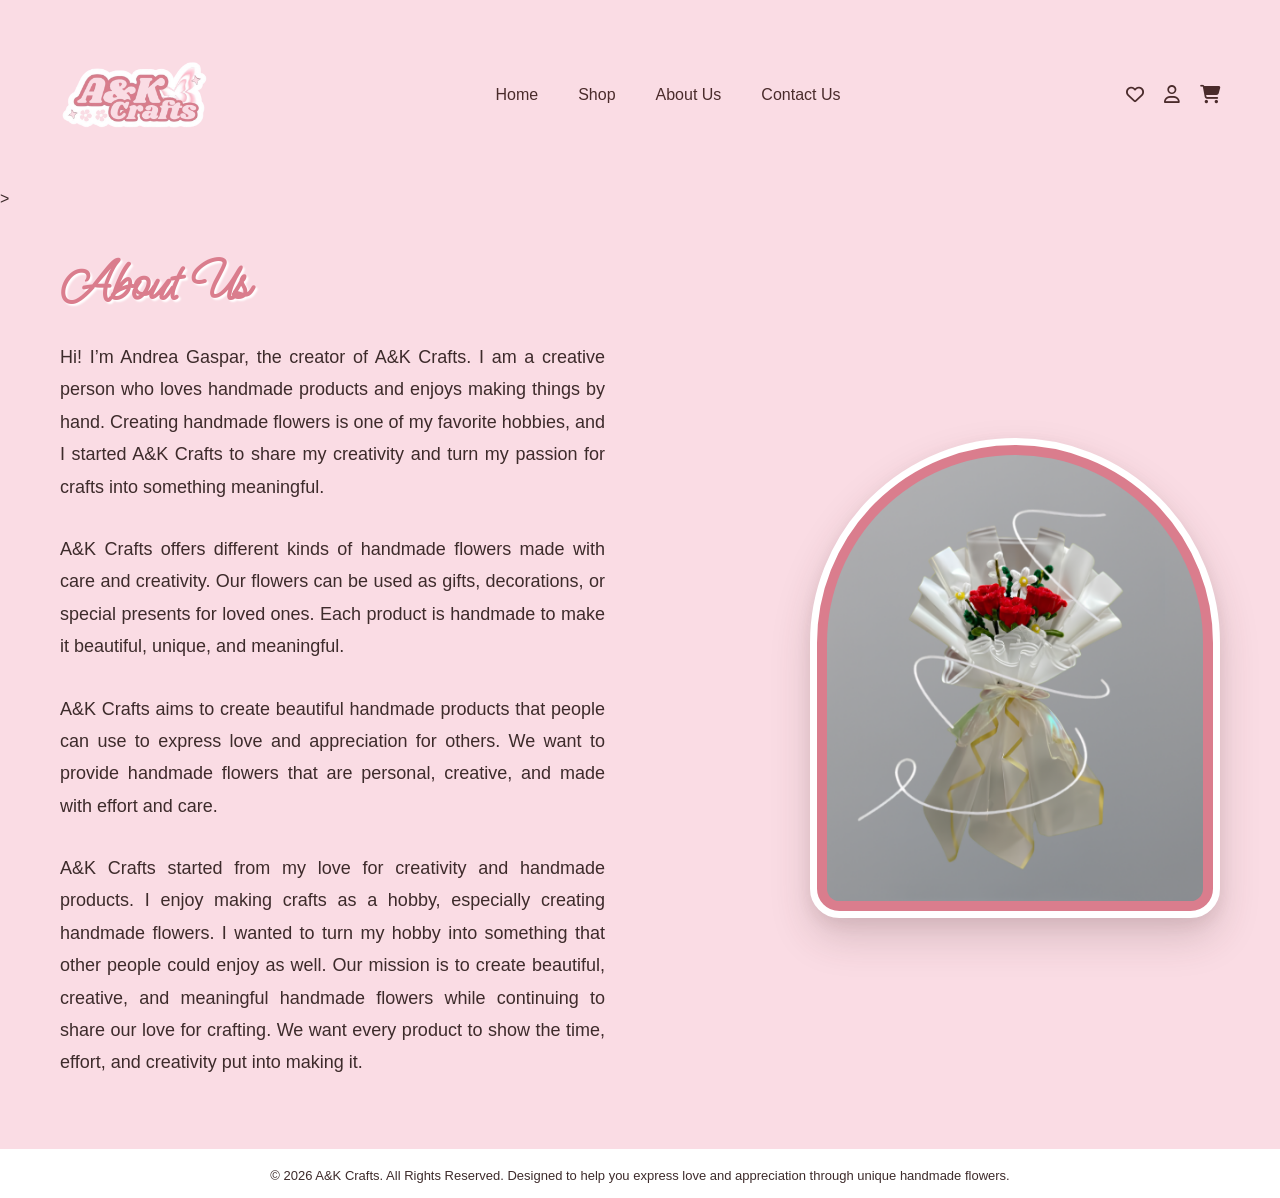
==== about.html @ dc4632bd "first commit" ====
<!DOCTYPE html>
<html lang="en">
<head>
    <meta charset="UTF-8">
    <meta name="viewport" content="width=device-width, initial-scale=1.0">
    <title> A&K Crafts | Flower Shop</title>
    <link href="https://fonts.googleapis.com/css2?family=Ms+Madi&display=swap" rel="stylesheet">
    <link rel="stylesheet" href="https://cdnjs.cloudflare.com/ajax/libs/font-awesome/6.5.0/css/all.min.css">
    <link rel="stylesheet" href="style.css">
</head>
<body>

  <header>
    <div class="about">
      <img src="images/logo (1).png" alt="Amour & Fleur Logo">
    </div>
    <nav>
      <ul>
        <li><a href="index.html">Home</a></li>
        <li><a href="shop.html">Shop</a></li>
        <li><a href="about.html">About Us</a></li>
        <li><a href="contact.html">Contact Us</a></li>
      </ul>
    </nav>
    <div class="iconnns">
            <a href="wishlist.html"><i class="fa-regular fa-heart"></i></a>
            <a href="profile.html"><i class="fa-regular fa-user"></i></a>
            <a href="cart.html"><i class="fa-solid fa-cart-shopping"></i></a>
    </div>
  </header>
>
  <section class="about-section">
    <div class="about-content">
      <div class="about-text">
        <h2>About Us</h2>
        <p>
          Hi! I’m Andrea Gaspar, the creator of A&K Crafts. I am a creative person who loves handmade products and enjoys making things by hand. 
          Creating handmade flowers is one of my favorite hobbies, and I started A&K Crafts to share my creativity and turn my passion for crafts into something meaningful.
        </p>
        <p>
          A&K Crafts offers different kinds of handmade flowers made with care and creativity. 
          Our flowers can be used as gifts, decorations, or special presents for loved ones. Each product is handmade to make it beautiful, unique, and meaningful.
        <p>
          A&K Crafts aims to create beautiful handmade products that people can use to express love and appreciation for others. 
          We want to provide handmade flowers that are personal, creative, and made with effort and care.
        </p>

        <p>
          A&K Crafts started from my love for creativity and handmade products. I enjoy making crafts as a hobby, especially creating handmade flowers. I wanted to turn my hobby into something that other people could enjoy as well.
          Our mission is to create beautiful, creative, and meaningful handmade flowers while continuing to share our love for crafting. We want every product to show the time, effort, and creativity put into making it.
        </p>

      </div>
      <div class="about-image">
        <img src="images/vase.png" alt="Vase with Tulips">
      </div>
    </div>
  </section>

  <footer class="about-footer">
    © 2026 A&K Crafts. All Rights Reserved. Designed to help you express love and appreciation through unique handmade flowers.
  </footer>

</body>
</html>
---- style.css ----
/* =========================================================
   RESET & GLOBAL STYLES
   ========================================================= */

* {
    margin: 0;
    padding: 0;
    box-sizing: border-box;
}

html {
    scroll-behavior: smooth;
    min-height: 100%;
}

body {
    font-family: 'Poppins', sans-serif;
    background: linear-gradient(180deg, #fadce4, #fadce4);
    color: #3d2b2b;
    margin: 0;
    padding: 0;
    overflow-x: hidden;
    min-height: 100vh;
    display: flex;
    flex-direction: column;
}

img {
    max-width: 100%;
    display: block;
}

button,
input,
textarea {
    font: inherit;
}

button,
a,
i {
    -webkit-tap-highlight-color: transparent;
}


/* =========================================================
   HEADER / NAVIGATION
   ========================================================= */

header {
    display: flex;
    justify-content: space-between;
    align-items: center;
    padding: 20px 60px;
    background: transparent;
    margin-bottom: 0;
    width: 100%;
}

header .logo,
header .shop,
header .about,
.contact-logo {
    display: flex;
    align-items: center;
    gap: 10px;
}

header .logo img,
header .shop img,
header .about img,
.contact-logo img {
    height: 150px;
    width: auto;
}

header .logo h1,
header .about h1 {
    font-size: 20px;
    color: #4a2b2b;
}

nav ul {
    list-style: none;
    display: flex;
    align-items: center;
    gap: 40px;
}

nav ul li a {
    text-decoration: none;
    color: #4a2b2b;
    font-weight: 500;
    transition: color 0.3s ease;
}

nav ul li a:hover {
    color: #fff;
}

.icons,
.iconn,
.iconnns,
.contact-icons {
    display: flex;
    align-items: center;
    gap: 20px;
    font-size: 18px;
}

.icons i,
.iconn i,
.iconnns i,
.contact-icons i {
    color: #4a2b2b;
    cursor: pointer;
    transition: color 0.3s ease;
}

.icons i:hover,
.iconn i:hover,
.iconnns i:hover,
.contact-icons i:hover {
    color: #fff;
}


/* =========================================================
   HOME / HERO
   ========================================================= */

.hero {
    display: flex;
    align-items: center;
    justify-content: space-between;
    flex-wrap: wrap;
    padding: 40px 60px;
    margin-top: 0;
}

.hero-text {
    flex: 1 1 45%;
}

.hero-text h2 {
    font-family: 'Ms Madi', cursive;
    font-size: 50px;
    color: #da7d8d;
    text-shadow: 2px 2px 2px #ffffff;
    text-align: center;
    width: 100%;
    margin: 0 50% 18%;
}

.hero-text p {
    font-size: 20px;
    color: #3d2b2b;
    line-height: 1.8;
    margin: 0 0 50px 50px;
    text-align: justify;
}

.hero-images {
    margin-top: 100px;
    flex: 1 1 45%;
    display: flex;
    justify-content: center;
    align-items: center;
    position: relative;
}

.hero-images img:first-child {
    width: 430px;
    border: 5px solid #fff;
}

.hero-images img:last-child {
    width: 280px;
    border: 5px solid #fff;
    position: absolute;
    bottom: -30px;
    left: 100px;
    box-shadow: 0 4px 8px rgba(0, 0, 0, 0.2);
}

.learn-more {
    display: inline-block;
    background: #6a4b4b;
    color: #fff;
    padding: 10px 20px;
    border-radius: 4px;
    text-decoration: none;
    font-weight: 500;
    transition: background 0.3s ease;
    margin-left: 50px;
}

.learn-more:hover {
    background: #4a2b2b;
}


/* =========================================================
   SHOP
   ========================================================= */

.shop-page {
    flex: 1 0 auto;
    width: 100%;
    display: flex;
    flex-direction: column;
}

.shop-header {
    display: flex;
    align-items: center;
    justify-content: center;
    gap: 20px;
    margin-bottom: 30px;
}

.shop-header .filtering,
.shop-header .sort-option {
    color: #000;
    font-size: 15px;
    font-weight: 500;
    cursor: pointer;
}

.shop-header .filtering i,
.shop-header .sort-option i {
    margin-right: 6px;
}

.shop-header .search-bar {
    display: flex;
    align-items: center;
    background: #fff;
    border-radius: 6px;
    padding: 5px 12px;
    width: 500px;
    height: 40px;
}

.shop-header .search-bar input {
    border: none;
    outline: none;
    width: 100%;
    font-size: 14px;
    color: #3d2b2b;
    background: transparent;
}

.shop-header .search-bar i {
    color: #4a2b2b;
    font-size: 16px;
}

.filter-menu {
    display: none;
    align-items: center;
    justify-content: center;
    gap: 10px;
    margin-top: -15px;
    margin-bottom: 10px;
    flex-wrap: wrap;
}

.filter-menu button {
    background: #fff;
    color: #4a2b2b;
    border: 1px solid #e2b1b8;
    border-radius: 6px;
    padding: 8px 16px;
    font-size: 15px;
    font-weight: 500;
    cursor: pointer;
    transition:
        background 0.3s ease,
        color 0.3s ease,
        transform 0.3s ease,
        box-shadow 0.3s ease;
}

.filter-menu button:hover {
    background: #67307c;
    color: #fff;
    transform: translateY(-2px);
    box-shadow: 0 3px 8px rgba(0, 0, 0, 0.12);
}

.filter-menu button:active {
    transform: scale(0.97);
}

.shop-header .filtering,
.shop-header .sort-option {
    transition: 0.3s ease;
}

.shop-header .filtering:hover,
.shop-header .sort-option:hover {
    color: #67307c;
}

.product-grid {
    display: grid;
    grid-template-columns: repeat(4, minmax(0, 1fr));
    gap: 25px;
    justify-content: center;
    margin: 20px 200px 0;
    flex: 0 0 auto;
}

.product-card {
    background: #fff;
    border-radius: 10px;
    box-shadow: 0 2px 6px rgba(0, 0, 0, 0.1);
    text-align: center;
    padding: 15px;
    transition: transform 0.3s ease, box-shadow 0.3s ease;
    margin-bottom: 5%;
}

.product-card:hover {
    transform: translateY(-3px);
    box-shadow: 0 5px 14px rgba(0, 0, 0, 0.12);
}

.product-card.highlight {
    border: 2px solid #4a9fff;
    box-shadow: 0 0 8px rgba(74, 159, 255, 0.5);
}

.product-card img {
    width: 100%;
    height: 180px;
    object-fit: cover;
    border-radius: 8px;
    margin-bottom: 10px;
}

.product-card h3 {
    font-size: 16px;
    color: #4a2b2b;
    margin-bottom: 5px;
}

.product-card p {
    color: #4a2b2b;
    font-size: 14px;
    margin-bottom: 8px;
}

.product-card button {
    background: #67307c;
    color: #fff;
    border: none;
    padding: 8px 15px;
    border-radius: 6px;
    font-size: 13px;
    font-weight: 500;
    cursor: pointer;
    transition: background 0.3s ease;
}

.product-card button:hover {
    background: #9555a1;
}


/* =========================================================
   ABOUT
   ========================================================= */

.about-section {
    display: flex;
    align-items: center;
    justify-content: space-between;
    padding: 40px 60px;
    margin-top: 0;
    min-height: 65vh;
}

.about-content {
    display: flex;
    align-items: center;
    justify-content: space-between;
    width: 100%;
    max-width: 1200px;
    margin: 0 auto;
    gap: 70px;
}

.about-text {
    flex: 1 1 50%;
    text-align: left;
    color: #3d2b2b;
}

.about-text h2 {
    font-family: 'Ms Madi', cursive;
    font-size: 55px;
    font-weight: 600;
    color: #da7d8d;
    text-shadow: 2px 2px 2px #ffffff;
    text-align: left;
    margin: 0 0 20px;
}

.about-text p {
    max-width: 560px;
    font-size: 18px;
    color: #3d2b2b;
    line-height: 1.8;
    margin: 0 0 30px;
    text-align: justify;
}

.about-image {
    flex: 1 1 50%;
    display: flex;
    justify-content: flex-end;
    align-items: center;
    position: relative;
}

.about-image::before {
    content: "";
    position: absolute;
    width: 350px;
    height: 350px;
    border-radius: 50%;
    background: linear-gradient(
        145deg,
        rgba(218, 125, 141, 0.35),
        rgba(246, 209, 213, 0.25)
    );
    z-index: -1;
}

.about-image img {
    width: 410px;
    height: 480px;
    max-width: 100%;
    padding: 10px;
    object-fit: cover;
    border: 7px solid #ffffff;
    border-radius: 210px 210px 30px 30px;
    background: #da7d8d;
    box-shadow:
        0 20px 40px rgba(74, 43, 43, 0.18),
        0 6px 15px rgba(74, 43, 43, 0.08);
    transition:
        transform 0.5s ease,
        box-shadow 0.5s ease;
}

.about-image img:hover {
    transform: translateY(-8px);
    box-shadow:
        0 28px 50px rgba(74, 43, 43, 0.22),
        0 8px 18px rgba(74, 43, 43, 0.1);
}


/* =========================================================
   CONTACT
   ========================================================= */

.contact-section {
    position: relative;
    display: flex;
    justify-content: center;
    align-items: center;
    padding: 80px 60px;
    flex: 1 0 auto;
    min-height: 65vh;
}

.contact-container {
    position: relative;
    display: grid;
    grid-template-columns: 0.95fr 1.05fr;
    align-items: center;
    width: 100%;
    max-width: 1150px;
    min-height: 550px;
    background: rgba(255, 255, 255, 0.55);
    border: 1px solid rgba(255, 255, 255, 0.8);
    border-radius: 30px;
    overflow: hidden;
    box-shadow:
        0 20px 50px rgba(74, 43, 43, 0.12),
        0 5px 15px rgba(74, 43, 43, 0.05);
}

.contact-image {
    position: relative;
    height: 100%;
    min-height: 550px;
    display: flex;
    justify-content: center;
    align-items: center;
    padding: 40px;
    background: linear-gradient(
        145deg,
        rgba(218, 125, 141, 0.85),
        rgba(246, 209, 213, 0.75)
    );
    overflow: hidden;
}

.contact-image::before {
    content: "";
    position: absolute;
    width: 280px;
    height: 280px;
    border-radius: 50%;
    background: rgba(255, 255, 255, 0.18);
    top: -100px;
    left: -100px;
}

.contact-image::after {
    content: "";
    position: absolute;
    width: 220px;
    height: 220px;
    border-radius: 50%;
    background: rgba(255, 255, 255, 0.15);
    bottom: -90px;
    right: -70px;
}

.contact-image img {
    position: relative;
    z-index: 2;
    width: 390px;
    height: 390px;
    max-width: 100%;
    object-fit: cover;
    border: 8px solid rgba(255, 255, 255, 0.85);
    margin: 0;
    box-shadow:
        0 20px 35px rgba(74, 43, 43, 0.18),
        0 5px 10px rgba(74, 43, 43, 0.08);
    transition:
        transform 0.5s ease,
        box-shadow 0.5s ease;
}

.contact-image img:hover {
    transform: translateY(-8px);
    box-shadow:
        0 28px 45px rgba(74, 43, 43, 0.22),
        0 8px 15px rgba(74, 43, 43, 0.10);
}

.contact-info {
    position: relative;
    width: 100%;
    max-width: 520px;
    padding: 55px 60px;
}

.contact-info::before {
    content: "";
    display: block;
    width: 100px;
    height: 3px;
    background: #67307c;
    border-radius: 10px;
    margin-bottom: 20px;
}

.contact-info h2 {
    font-family: 'Ms Madi', cursive;
    font-size: 55px;
    font-weight: 600;
    color: #da7d8d;
    text-shadow: 2px 2px 0 #ffffff;
    margin: 0 0 15px;
    line-height: 1;
}

.contact-info p {
    color: #5b4444;
    margin: 0 0 25px;
    font-size: 17px;
    line-height: 1.8;
}

.contact-info form {
    display: flex;
    flex-direction: column;
    margin-top: 25px;
}

.contact-info input,
.contact-info textarea {
    width: 100%;
    background: #fff;
    color: #3d2b2b;
    border: 1px solid #ead0d4;
    border-radius: 12px;
    padding: 14px 16px;
    margin-bottom: 16px;
    font-family: 'Poppins', sans-serif;
    font-size: 14px;
    outline: none;
    box-shadow: 0 3px 10px rgba(74, 43, 43, 0.04);
    transition:
        border-color 0.3s ease,
        box-shadow 0.3s ease,
        transform 0.3s ease;
}

.contact-info input::placeholder,
.contact-info textarea::placeholder {
    color: #a78c8c;
}

.contact-info input:focus,
.contact-info textarea:focus {
    border-color: #da7d8d;
    box-shadow:
        0 0 0 3px rgba(218, 125, 141, 0.12),
        0 5px 15px rgba(74, 43, 43, 0.06);
    transform: translateY(-1px);
}

.contact-info textarea {
    min-height: 130px;
    resize: vertical;
}

.contact-info button {
    position: relative;
    width: 100%;
    background: #67307c;
    color: #fff;
    border: none;
    padding: 14px 20px;
    border-radius: 12px;
    font-family: 'Poppins', sans-serif;
    font-size: 14px;
    font-weight: 600;
    letter-spacing: 0.3px;
    cursor: pointer;
    overflow: hidden;
    transition:
        background 0.3s ease,
        transform 0.3s ease,
        box-shadow 0.3s ease;
}

.contact-info button::before {
    content: "";
    position: absolute;
    top: 0;
    left: -100%;
    width: 70%;
    height: 100%;
    background: rgba(255, 255, 255, 0.15);
    transform: skewX(-25deg);
    transition: left 0.5s ease;
}

.contact-info button:hover {
    background: #9555a1;
    transform: translateY(-3px);
    box-shadow: 0 8px 20px rgba(103, 48, 124, 0.22);
}

.contact-info button:hover::before {
    left: 130%;
}

.contact-info button:active {
    transform: scale(0.98);
}


/* =========================================================
   CART
   ========================================================= */

.cart-container {
    width: 100%;
    max-width: 1000px;
    margin: 20px auto 50px;
    background: #fff;
    padding: 35px;
    border-radius: 15px;
    box-shadow: 0 4px 12px rgba(0, 0, 0, 0.10);
    flex: 1 0 auto;
}

.cart-container h2 {
    font-family: 'Ms Madi', cursive;
    font-size: 55px;
    color: #da7d8d;
    text-shadow: 3px 3px 2px #fadce4;
    text-align: center;
    margin-bottom: 30px;
}

.cart-item {
    display: flex;
    align-items: center;
    justify-content: space-between;
    border-bottom: 1px solid #e2b1b8;
    padding: 20px 0;
    gap: 20px;
    transition: 0.3s ease;
}

.cart-item:hover {
    background: #fff8fa;
}

.cart-item img {
    width: 110px;
    height: 110px;
    border-radius: 10px;
    object-fit: cover;
    flex-shrink: 0;
}

.item-info {
    flex: 1;
    padding-left: 10px;
}

.item-info h3 {
    color: #4a2b2b;
    font-size: 18px;
    margin-bottom: 8px;
}

.item-info p {
    color: #67307c;
    font-size: 16px;
    font-weight: 500;
}

.remove-btn {
    background: transparent;
    border: none;
    color: #b33a3a;
    font-size: 18px;
    cursor: pointer;
    padding: 10px;
    transition: color 0.3s ease, transform 0.3s ease;
}

.remove-btn:hover {
    color: #67307c;
    transform: scale(1.1);
}

.cart-total {
    text-align: right;
    margin-top: 30px;
    color: #4a2b2b;
    font-size: 20px;
}

.cart-total strong {
    color: #4a2b2b;
}

#total {
    color: #67307c;
    font-weight: 600;
}

.checkout-btn {
    display: block;
    width: 100%;
    background: #67307c;
    color: #fff;
    padding: 12px 20px;
    font-size: 15px;
    font-weight: 500;
    border: none;
    border-radius: 6px;
    margin-top: 25px;
    cursor: pointer;
    transition:
        background 0.3s ease,
        transform 0.3s ease,
        box-shadow 0.3s ease;
}

.checkout-btn:hover {
    background: #9555a1;
    transform: translateY(-2px);
    box-shadow: 0 4px 10px rgba(0, 0, 0, 0.12);
}

.checkout-btn:active {
    transform: scale(0.97);
}


/* =========================================================
   CHECKOUT
   ========================================================= */

.checkout-container {
    width: 90%;
    max-width: 1200px;
    margin: 60px auto;
}

.checkout-container > h2 {
    font-family: 'Ms Madi', cursive;
    font-size: 55px;
    color: #da7d8d;
    text-shadow: 3px 3px 2px #ffffff;
    text-align: center;
    margin-bottom: 30px;
}

.checkout-wrapper {
    display: grid;
    grid-template-columns: 1.2fr 0.8fr;
    gap: 40px;
    align-items: start;
}

.customer-details,
.order-summary {
    background: #ffffff;
    padding: 30px;
    border-radius: 18px;
    box-shadow: 0 8px 25px rgba(61, 43, 43, 0.08);
}

.customer-details h3,
.order-summary h3 {
    margin-bottom: 25px;
    color: #3d2b2b;
    font-size: 22px;
}

.form-group {
    margin-bottom: 17px;
}

.form-group label {
    display: block;
    margin-bottom: 7px;
    color: #3d2b2b;
    font-size: 14px;
    font-weight: 600;
}

.form-group input,
.form-group textarea,
.form-group select {
    width: 100%;
    padding: 13px 15px;
    border: 1px solid #d89ca0;
    border-radius: 10px;
    outline: none;
    font-family: inherit;
    font-size: 15px;
    background: #fff;
    box-shadow: 0 0 0 3px rgba(216, 156, 160, 0.15);
    transition: 0.3s ease;
}

.form-group textarea {
    resize: vertical;
}

.place-order-btn {
    width: 100%;
    padding: 15px;
    border: none;
    border-radius: 10px;
    background: #771880;
    color: #fff;
    font-size: 16px;
    font-weight: 600;
    cursor: pointer;
    transition: 0.3s ease;
}

.place-order-btn:hover {
    background: #9555a1;
    transform: translateY(-2px);
    box-shadow: 0 8px 18px rgba(119, 24, 128, 0.25);
}

.place-order-btn:disabled {
    background: #771880;
    cursor: not-allowed;
    transform: none;
    box-shadow: none;
}

.checkout-item {
    display: flex;
    align-items: center;
    gap: 15px;
    padding: 15px 0;
    border-bottom: 1px solid #eee;
}

.checkout-item img {
    width: 75px;
    height: 75px;
    object-fit: cover;
    border-radius: 10px;
}

.checkout-item-info {
    flex: 1;
}

.checkout-item-info h4 {
    margin-bottom: 6px;
    color: #3d2b2b;
    font-size: 16px;
}

.checkout-item-info p {
    color: #771880;
    font-weight: 600;
}

.summary-line {
    display: flex;
    justify-content: space-between;
    padding: 15px 0;
    color: #555;
}

.summary-total {
    display: flex;
    justify-content: space-between;
    padding-top: 20px;
    margin-top: 10px;
    border-top: 2px solid #eee;
    color: #3d2b2b;
    font-size: 20px;
}

.summary-total strong {
    color: #771880;
}

.empty-checkout {
    text-align: center;
    padding: 30px 10px;
    color: #777;
}

.empty-checkout i {
    font-size: 40px;
    margin-bottom: 15px;
    color: #d89ca0;
}

.empty-checkout p {
    margin-bottom: 15px;
}

.empty-checkout a {
    color: #771880;
    font-weight: 600;
    text-decoration: underline;
}


/* =========================================================
   PROFILE
   ========================================================= */

.profile-page {
    min-height: calc(100vh - 200px);
    padding: 50px 8%;
}

.profile-title {
    text-align: center;
    margin-bottom: 40px;
}

.profile-title h1 {
    font-family: 'Ms Madi', cursive;
    font-size: 55px;
    color: #da7d8d;
    text-shadow: 3px 3px 2px #ffffff;
    text-align: center;
    margin-bottom: 20px;
}

.profile-title p {
    color: #4a2b2b;
    font-size: 15px;
}

.profile-container {
    max-width: 1100px;
    margin: 0 auto;
    display: grid;
    grid-template-columns: 320px 1fr;
    gap: 30px;
    align-items: stretch;
}

.profile-card {
    background: #ffffff;
    border-radius: 18px;
    padding: 35px 25px;
    text-align: center;
    box-shadow: 0 5px 20px rgba(0, 0, 0, 0.10);
}

.profile-avatar {
    width: 120px;
    height: 120px;
    margin: 0 auto 20px;
    border-radius: 50%;
    background: #f6d1d5;
    display: flex;
    justify-content: center;
    align-items: center;
    border: 5px solid #ffffff;
    box-shadow: 0 3px 12px rgba(0, 0, 0, 0.12);
}

.profile-avatar i {
    font-size: 55px;
    color: #6a4b4b;
}

.profile-card h2 {
    color: #4a2b2b;
    font-size: 22px;
    margin-bottom: 5px;
}

.profile-card .username {
    color: #999999;
    font-size: 14px;
    margin-bottom: 20px;
}

.edit-profile {
    display: inline-flex;
    align-items: center;
    justify-content: center;
    gap: 8px;
    width: 100%;
    padding: 11px 20px;
    border: none;
    border-radius: 8px;
    background: #6a4b4b;
    color: #ffffff;
    text-decoration: none;
    font-family: 'Poppins', sans-serif;
    font-size: 14px;
    font-weight: 500;
    cursor: pointer;
    transition: 0.3s ease;
}

.edit-profile:hover {
    background: #4a2b2b;
    transform: translateY(-2px);
}

.profile-details {
    background: #ffffff;
    border-radius: 18px;
    padding: 35px;
    box-shadow: 0 5px 20px rgba(0, 0, 0, 0.10);
}

.profile-details h3 {
    color: #4a2b2b;
    font-size: 21px;
    margin-bottom: 25px;
    padding-bottom: 12px;
    border-bottom: 2px solid #f2d4d8;
}

.info-grid {
    display: grid;
    grid-template-columns: repeat(2, 1fr);
    gap: 20px;
    margin-bottom: 35px;
}

.info-item {
    padding: 15px;
    background: #fff7f8;
    border-radius: 10px;
}

.info-item span {
    display: block;
    color: #999999;
    font-size: 12px;
    margin-bottom: 5px;
}

.info-item strong {
    color: #4a2b2b;
    font-size: 14px;
    font-weight: 500;
    word-break: break-word;
}

.order-summary {
    display: grid;
    grid-template-columns: repeat(3, 1fr);
    gap: 15px;
}

.order-box {
    padding: 20px 10px;
    text-align: center;
    border-radius: 12px;
    background: #fff7f8;
}

.order-box i {
    font-size: 23px;
    color: #6a4b4b;
    margin-bottom: 10px;
}

.order-box h4 {
    font-size: 22px;
    color: #4a2b2b;
    margin-bottom: 4px;
}

.order-box p {
    color: #888888;
    font-size: 12px;
}

.account-actions {
    max-width: 1100px;
    margin: 30px auto 0;
    display: grid;
    grid-template-columns: repeat(3, 1fr);
    gap: 20px;
}

.action-card {
    display: flex;
    align-items: center;
    gap: 15px;
    padding: 20px;
    background: #ffffff;
    border-radius: 14px;
    text-decoration: none;
    box-shadow: 0 4px 15px rgba(0, 0, 0, 0.08);
    transition: 0.3s ease;
}

.action-card:hover {
    transform: translateY(-3px);
    box-shadow: 0 7px 18px rgba(0, 0, 0, 0.12);
}

.action-icon {
    width: 45px;
    height: 45px;
    flex-shrink: 0;
    border-radius: 50%;
    background: #f6d1d5;
    display: flex;
    justify-content: center;
    align-items: center;
}

.action-icon i {
    color: #6a4b4b;
    font-size: 17px;
}

.action-text h4 {
    color: #4a2b2b;
    font-size: 14px;
    margin-bottom: 3px;
}

.action-text p {
    color: #999999;
    font-size: 11px;
}

.profile-footer {
    text-align: center;
    padding: 30px 20px;
    margin-top: 50px;
    color: #888888;
    font-size: 12px;
    line-height: 1.8;
}


/* =========================================================
   PROFILE EDIT MODAL
   ========================================================= */

.edit-modal {
    display: none;
    position: fixed;
    inset: 0;
    width: 100%;
    height: 100%;
    background: rgba(61, 43, 43, 0.45);
    justify-content: center;
    align-items: center;
    padding: 20px;
    z-index: 9999;
}

.edit-modal.active {
    display: flex;
}

.edit-modal-content {
    position: relative;
    width: 100%;
    max-width: 520px;
    max-height: 90vh;
    overflow-y: auto;
    background: #ffffff;
    padding: 35px;
    border-radius: 20px;
    box-shadow: 0 15px 50px rgba(61, 43, 43, 0.20);
}

.close-modal {
    position: absolute;
    top: 15px;
    right: 18px;
    width: 35px;
    height: 35px;
    border: none;
    background: transparent;
    color: #3d2b2b;
    font-size: 30px;
    line-height: 30px;
    cursor: pointer;
    transition: 0.3s ease;
}

.close-modal:hover {
    color: #d89ca0;
    transform: rotate(90deg);
}

.edit-modal-header {
    text-align: center;
    margin-bottom: 25px;
}

.edit-modal-icon {
    width: 55px;
    height: 55px;
    margin: 0 auto 12px;
    border-radius: 50%;
    display: flex;
    justify-content: center;
    align-items: center;
    background: #f2b8c0;
    color: #ffffff;
    font-size: 20px;
}

.edit-modal-header h2 {
    margin: 0 0 5px;
    color: #3d2b2b;
    font-size: 25px;
}

.edit-modal-header p {
    margin: 0;
    color: #777777;
    font-size: 13px;
}

.input-wrapper {
    display: flex;
    align-items: center;
    border: 1px solid #dddddd;
    border-radius: 10px;
    background: #ffffff;
    padding: 0 13px;
    transition: 0.3s ease;
}

.input-wrapper:focus-within {
    border-color: #d89ca0;
    box-shadow: 0 0 0 3px rgba(216, 156, 160, 0.12);
}

.input-wrapper i {
    width: 20px;
    color: #d89ca0;
}

.input-wrapper input,
.input-wrapper textarea {
    flex: 1;
    width: 100%;
    border: none;
    outline: none;
    padding: 12px 10px;
    background: transparent;
    font-family: 'Poppins', sans-serif;
    font-size: 14px;
    color: #3d2b2b;
}

.input-wrapper input::placeholder,
.input-wrapper textarea::placeholder {
    color: #aaaaaa;
}

.textarea-wrapper {
    align-items: flex-start;
    padding-top: 3px;
}

.textarea-wrapper i {
    margin-top: 12px;
}

.input-wrapper textarea {
    min-height: 85px;
    resize: vertical;
}

.edit-message {
    min-height: 20px;
    margin-bottom: 10px;
    color: #c65f68;
    font-size: 13px;
}

.edit-buttons {
    display: flex;
    gap: 12px;
    margin-top: 20px;
}

.cancel-profile,
.save-profile {
    flex: 1;
    padding: 13px;
    border-radius: 10px;
    font-family: 'Poppins', sans-serif;
    font-size: 14px;
    font-weight: 600;
    cursor: pointer;
    transition: 0.3s ease;
}

.cancel-profile {
    border: 1px solid #dddddd;
    background: #ffffff;
    color: #3d2b2b;
}

.cancel-profile:hover {
    background: #f7f7f7;
}

.save-profile {
    border: none;
    background: #d89ca0;
    color: #ffffff;
}

.save-profile:hover {
    background: #c9878c;
}

.save-profile:disabled {
    opacity: 0.7;
    cursor: not-allowed;
}


/* =========================================================
   WISHLIST
   ========================================================= */

.wishlist-page {
    width: 100%;
    max-width: 1200px;
    margin: 0 auto;
    padding: 55px 40px 70px;
    flex: 1 0 auto;
}

.wishlist-header {
    text-align: center;
    margin-bottom: 45px;
}

.wishlist-header h1 {
    font-family: 'Ms Madi', cursive;
    font-size: 55px;
    font-weight: 600;
    color: #da7d8d;
    text-shadow: 3px 3px 2px #ffffff;
    margin-bottom: 8px;
    line-height: 1.1;
}

.wishlist-header p {
    color: #5b4444;
    font-size: 15px;
    line-height: 1.7;
    margin: 0;
}

.wishlist-container {
    width: 100%;
    max-width: 1000px;
    margin: 0 auto;
    display: flex;
    flex-direction: column;
    gap: 22px;
}

.wishlist-item {
    width: 100%;
    background: #ffffff;
    border-radius: 16px;
    padding: 20px;
    display: grid;
    grid-template-columns: 170px 1fr auto;
    align-items: center;
    gap: 25px;
    border: 1px solid #f0d1d5;
    box-shadow: 0 5px 18px rgba(61, 43, 43, 0.08);
    transition:
        transform 0.3s ease,
        box-shadow 0.3s ease,
        border-color 0.3s ease;
}

.wishlist-item:hover {
    transform: translateY(-3px);
    border-color: #e2b1b8;
    box-shadow: 0 8px 25px rgba(61, 43, 43, 0.12);
}

.wishlist-item .product-image {
    width: 170px;
    height: 170px;
    overflow: hidden;
    border-radius: 12px;
    background: #fadce4;
    flex-shrink: 0;
}

.wishlist-item .product-image img {
    width: 100%;
    height: 100%;
    object-fit: cover;
    display: block;
    transition: transform 0.4s ease;
}

.wishlist-item:hover .product-image img {
    transform: scale(1.05);
}

.wishlist-item .product-details {
    min-width: 0;
}

.wishlist-item .product-details h2 {
    color: #4a2b2b;
    font-size: 21px;
    font-weight: 600;
    margin: 0 0 9px;
}

.wishlist-item .product-description {
    color: #6d5757;
    font-size: 13px;
    line-height: 1.8;
    margin: 0 0 12px;
    max-width: 560px;
}

.wishlist-item .price {
    color: #67307c;
    font-size: 20px;
    font-weight: 600;
    margin: 0 0 8px;
}

.wishlist-item .availability {
    display: inline-flex;
    align-items: center;
    gap: 6px;
    color: #6c9165;
    font-size: 12px;
    font-weight: 500;
}

.wishlist-item .availability i {
    color: #7da871;
    font-size: 7px;
}

.wishlist-actions {
    display: flex;
    flex-direction: column;
    gap: 9px;
    min-width: 145px;
}

.wishlist-item .add-cart {
    width: 145px;
    min-height: 40px;
    padding: 10px 14px;
    display: inline-flex;
    align-items: center;
    justify-content: center;
    gap: 7px;
    background: #67307c;
    color: #ffffff;
    border: 1px solid #67307c;
    border-radius: 7px;
    text-decoration: none;
    font-size: 12px;
    font-weight: 500;
    transition:
        background 0.3s ease,
        transform 0.3s ease,
        box-shadow 0.3s ease;
}

.wishlist-item .add-cart i {
    font-size: 12px;
}

.wishlist-item .add-cart:hover {
    background: #9555a1;
    border-color: #9555a1;
    transform: translateY(-2px);
    box-shadow: 0 5px 12px rgba(103, 48, 124, 0.20);
}

.wishlist-actions .remove-btn {
    width: 145px;
    min-height: 40px;
    padding: 10px 14px;
    display: inline-flex;
    align-items: center;
    justify-content: center;
    gap: 7px;
    background: #ffffff;
    color: #b33a3a;
    border: 1px solid #e4c2c6;
    border-radius: 7px;
    font-family: 'Poppins', sans-serif;
    font-size: 12px;
    font-weight: 500;
    cursor: pointer;
    transition:
        background 0.3s ease,
        color 0.3s ease,
        border-color 0.3s ease,
        transform 0.3s ease;
}

.wishlist-actions .remove-btn i {
    font-size: 11px;
}

.wishlist-actions .remove-btn:hover {
    background: #fff1f3;
    color: #67307c;
    border-color: #d89ca0;
    transform: translateY(-2px);
}

.empty-wishlist {
    width: 100%;
    min-height: 400px;
    padding: 50px 30px;
    background: #ffffff;
    border: 1px solid #f0d1d5;
    border-radius: 16px;
    display: none;
    flex-direction: column;
    align-items: center;
    justify-content: center;
    text-align: center;
    box-shadow: 0 5px 18px rgba(61, 43, 43, 0.07);
}

.empty-wishlist .empty-icon {
    width: 80px;
    height: 80px;
    margin-bottom: 20px;
    display: flex;
    align-items: center;
    justify-content: center;
    background: #fadce4;
    border-radius: 50%;
}

.empty-wishlist .empty-icon i {
    color: #da7d8d;
    font-size: 36px;
}

.empty-wishlist h2 {
    color: #4a2b2b;
    font-size: 23px;
    font-weight: 600;
    margin: 0 0 10px;
}

.empty-wishlist p {
    max-width: 520px;
    color: #6d5757;
    font-size: 13px;
    line-height: 1.8;
    margin: 0 0 23px;
}

.empty-wishlist .shop-button {
    display: inline-flex;
    align-items: center;
    justify-content: center;
    gap: 8px;
    padding: 11px 22px;
    background: #67307c;
    color: #ffffff;
    border-radius: 7px;
    border: 1px solid #67307c;
    text-decoration: none;
    font-size: 13px;
    font-weight: 500;
    transition:
        background 0.3s ease,
        transform 0.3s ease,
        box-shadow 0.3s ease;
}

.empty-wishlist .shop-button:hover {
    background: #9555a1;
    border-color: #9555a1;
    transform: translateY(-2px);
    box-shadow: 0 5px 12px rgba(103, 48, 124, 0.20);
}


/* =========================================================
   FOOTER
   ========================================================= */

footer,
.shop-footer,
.about-footer,
.contact-footer,
.profile-footer {
    background: #fff;
    color: #3d2b2b;
    text-align: center;
    font-size: 13px;
    padding: 15px;
    border-top: 4px solid #fff;
    margin-top: auto;
    flex-shrink: 0;
}


/* =========================================================
   ORDERS PAGE
   ========================================================= */

.orders-page {
    width: 90%;
    max-width: 1150px;
    margin: 50px auto;
    min-height: 65vh;
}

.orders-title {
    margin-bottom: 30px;
}

.orders-title h1 {
    font-size: 32px;
    color: #3d2b2b;
    margin-bottom: 8px;
}

.orders-title p {
    color: #777;
    font-size: 15px;
}

.order-filters {
    display: flex;
    gap: 10px;
    margin-bottom: 25px;
    flex-wrap: wrap;
}

.filter-btn {
    border: 1px solid #e6cfd0;
    background: #ffffff;
    color: #3d2b2b;
    padding: 10px 18px;
    border-radius: 20px;
    cursor: pointer;
    font-family: Poppins, sans-serif;
    transition: 0.3s;
}

.filter-btn,
.filter-btn.active {
    background: #d89ca0;
    color: #ffffff;
    border-color: #d89ca0;
}

.orders-container {
    display: flex;
    flex-direction: column;
    gap: 20px;
}

.order-card {
    background: #ffffff;
    border-radius: 18px;
    padding: 25px;
    box-shadow: 0 8px 25px rgba(61, 43, 43, 0.08);
}

.order-header {
    display: flex;
    justify-content: space-between;
    align-items: center;
    gap: 20px;
    border-bottom: 1px solid #f1dddd;
    padding-bottom: 18px;
    margin-bottom: 20px;
}

.order-number {
    font-size: 15px;
    font-weight: 600;
    color: #3d2b2b;
}

.order-date {
    color: #888;
    font-size: 13px;
    margin-top: 5px;
}

.order-status {
    padding: 7px 14px;
    border-radius: 20px;
    font-size: 12px;
    font-weight: 600;
    text-transform: capitalize;
}

.status-pending {
    background: #fff1d6;
    color: #a66a00;
}

.status-processing {
    background: #e8f0ff;
    color: #4169a1;
}

.status-shipped {
    background: #eee7ff;
    color: #7050aa;
}

.status-delivered {
    background: #e3f7e8;
    color: #39834c;
}

.status-cancelled {
    background: #ffe7e7;
    color: #b54c4c;
}

.order-items {
    display: flex;
    flex-direction: column;
    gap: 15px;
}

.order-item {
    display: flex;
    align-items: center;
    gap: 15px;
    padding: 12px;
    background: #fffafa;
    border-radius: 12px;
}

.item-image {
    width: 75px;
    height: 75px;
    border-radius: 10px;
    overflow: hidden;
    background: #f7eeee;
    flex-shrink: 0;
}

.item-image img {
    width: 100%;
    height: 100%;
    object-fit: cover;
}

.no-image {
    width: 100%;
    height: 100%;
    display: flex;
    align-items: center;
    justify-content: center;
    color: #d89ca0;
    font-size: 25px;
}

.item-details {
    flex: 1;
}

.item-details h4 {
    color: #3d2b2b;
    font-size: 15px;
    margin-bottom: 5px;
}

.item-details p {
    color: #888;
    font-size: 13px;
}

.item-price {
    text-align: right;
    min-width: 90px;
}

.item-price strong {
    color: #3d2b2b;
    font-size: 14px;
}

.order-footer {
    display: flex;
    align-items: center;
    justify-content: space-between;
    gap: 20px;
    border-top: 1px solid #f1dddd;
    margin-top: 20px;
    padding-top: 18px;
}

.order-total span {
    display: block;
    font-size: 13px;
    color: #888;
    margin-bottom: 4px;
}

.order-total strong {
    font-size: 20px;
    color: #d89ca0;
}

.order-actions {
    display: flex;
    gap: 10px;
}

.order-btn {
    border: 1px solid #d89ca0;
    background: #ffffff;
    color: #d89ca0;
    padding: 9px 15px;
    border-radius: 8px;
    cursor: pointer;
    text-decoration: none;
    font-size: 13px;
    transition: 0.3s;
}

.order-btn.primary {
    background: #c9878c;
    color: #ffffff;
    border-color: #d89ca0;
}

.empty-orders {
    background: #ffffff;
    border-radius: 18px;
    padding: 70px 30px;
    text-align: center;
    box-shadow: 0 8px 25px rgba(61, 43, 43, 0.08);
}

.empty-orders i {
    font-size: 55px;
    color: #e3b5b9;
    margin-bottom: 20px;
}

.empty-orders h2 {
    color: #3d2b2b;
    margin-bottom: 10px;
}

.empty-orders p {
    color: #888;
    margin-bottom: 25px;
}

.shop-now-btn {
    display: inline-block;
    background: #c9878c;
    color: #ffffff;
    padding: 12px 22px;
    border-radius: 9px;
    text-decoration: none;
    transition: 0.3s;
    border: none;
    cursor: pointer;
    font-family: Poppins, sans-serif;
}

.loading-orders {
    background: #ffffff;
    border-radius: 18px;
    padding: 60px;
    text-align: center;
    color: #888;
    box-shadow: 0 8px 25px rgba(61, 43, 43, 0.08);
}

.loading-orders i {
    color: #d89ca0;
    font-size: 35px;
    margin-bottom: 15px;
}

.orders-error {
    background: #fff0f0;
    color: #a94442;
    border: 1px solid #f0cccc;
    padding: 15px 18px;
    border-radius: 10px;
    margin-bottom: 20px;
    display: none;
}


/* =========================================================
   LOGIN PAGE
   ========================================================= */

[hidden] {
    display: none !important;
}

.auth-container {
    display: flex;
    justify-content: center;
    align-items: flex-start;
    padding: 30px 20px 60px;
}

.auth-card {
    width: 100%;
    max-width: 520px;
    padding: 35px;
    background: #fff;
    border: 1px solid #f0dce0;
    border-radius: 20px;
    box-shadow: 0 8px 30px rgba(120, 65, 75, 0.10);
}

.auth-heading {
    text-align: center;
    margin-bottom: 28px;
}

.auth-icon {
    display: flex;
    align-items: center;
    justify-content: center;
    width: 70px;
    height: 70px;
    margin: 0 auto 15px;
    border-radius: 50%;
    background: #fce9ed;
    color: #b66c7a;
    font-size: 27px;
}

.auth-heading h2 {
    margin-bottom: 8px;
    color: #68434a;
    font-size: 25px;
}

.auth-heading p {
    color: #88777a;
    font-size: 14px;
}

.auth-card .form-group {
    margin-bottom: 18px;
}

.auth-card .form-group label {
    display: block;
    margin-bottom: 8px;
    color: #65464b;
    font-size: 14px;
    font-weight: 500;
}

.auth-card .input-wrapper {
    position: relative;
    display: flex;
    align-items: center;
}

.auth-card .input-wrapper > i:first-child {
    position: absolute;
    left: 15px;
    color: #b77b86;
    pointer-events: none;
}

.auth-card .input-wrapper input {
    width: 100%;
    min-width: 0;
    padding: 13px 44px 13px 43px;
    border: 1px solid #ead5da;
    border-radius: 10px;
    outline: none;
    background: #fffdfd;
    color: #443338;
    font-family: 'Poppins', sans-serif;
    font-size: 13px;
    box-sizing: border-box;
    transition: border-color 0.2s, box-shadow 0.2s;
}

.auth-card .input-wrapper input:focus {
    border-color: #c98190;
    box-shadow: 0 0 0 3px rgba(201, 129, 144, 0.12);
}

.toggle-password {
    position: absolute;
    right: 12px;
    border: none;
    background: transparent;
    color: #9b777e;
    cursor: pointer;
    padding: 6px;
}

.auth-submit {
    width: 100%;
    padding: 14px 18px;
    border: none;
    border-radius: 10px;
    background: #771880;
    color: white;
    font-family: 'Poppins', sans-serif;
    font-size: 15px;
    font-weight: 600;
    cursor: pointer;
    transition: background 0.2s, transform 0.2s;
}

.auth-submit:hover {
    background: #b66b7b;
    transform: translateY(-1px);
}

.auth-submit:disabled {
    opacity: 0.65;
    cursor: wait;
    transform: none;
}

.auth-switch {
    margin-top: 22px;
    text-align: center;
    color: #771880;
    font-size: 13px;
}

.text-button {
    display: inline;
    padding: 0;
    border: none;
    background: none;
    color: #b66b7b;
    font-family: 'Poppins', sans-serif;
    font-size: inherit;
    font-weight: 600;
    cursor: pointer;
}

.text-button:hover {
    text-decoration: underline;
}

.auth-message {
    margin: 10px 0 15px;
    font-size: 13px;
    overflow-wrap: anywhere;
}

.auth-message:empty {
    display: none;
}

.auth-message.error {
    color: #b42332;
}

.auth-message.success {
    color: #247847;
}

.logged-in-container {
    padding-bottom: 45px;
}


/* =========================================================
   EDIT PROFILE PAGE
   ========================================================= */

.edit-profile-page {
    min-height: calc(100vh - 150px);
    padding: 50px 20px 70px;
}

.edit-profile-wrapper {
    width: 100%;
    max-width: 800px;
    margin: 0 auto;
}

.edit-profile-header {
    text-align: center;
    margin-bottom: 30px;
}

.edit-profile-header h1 {
    margin-bottom: 8px;
}

.edit-profile-header p {
    margin: 0;
}


/* =========================================================
   EDIT PROFILE CARD
   ========================================================= */

.edit-profile-card {
    background: #ffffff;
    border-radius: 18px;
    padding: 35px;
    box-shadow: 0 10px 30px rgba(0, 0, 0, 0.08);
}

.edit-profile-card h2 {
    margin: 0 0 25px;
    font-size: 24px;
}


/* =========================================================
   EDIT PROFILE FORM
   ========================================================= */

.edit-form-grid {
    display: grid;
    grid-template-columns: repeat(2, 1fr);
    gap: 20px;
}

.edit-form-group {
    display: flex;
    flex-direction: column;
}

.edit-form-group.full-width {
    grid-column: 1 / -1;
}

.edit-form-group label {
    margin-bottom: 8px;
    font-weight: 600;
}


/* =========================================================
   EDIT PROFILE INPUTS
   ========================================================= */

.edit-input-wrapper {
    position: relative;
    display: flex;
    align-items: center;
}

.edit-input-wrapper > i {
    position: absolute;
    left: 15px;
    z-index: 1;
}

.edit-input-wrapper input {
    width: 100%;
    padding: 13px 15px 13px 45px;
    border: 1px solid #ddd;
    border-radius: 10px;
    font-family: 'Poppins', sans-serif;
    font-size: 14px;
    outline: none;
    transition: 0.2s ease;
}

.edit-input-wrapper input:focus {
    border-color: #850825;
    box-shadow: 0 0 0 3px rgba(133, 8, 37, 0.08);
}


/* =========================================================
   EDIT PROFILE MESSAGE
   ========================================================= */

.edit-message {
    margin: 20px 0 0;
    padding: 12px 15px;
    border-radius: 8px;
    display: none;
    font-size: 14px;
}

.edit-message.show {
    display: block;
}

.edit-message.success {
    background: #e9f7ed;
    color: #24753a;
}

.edit-message.error {
    background: #fdecec;
    color: #a32828;
}


/* =========================================================
   EDIT PROFILE BUTTONS
   ========================================================= */

.edit-buttons {
    display: flex;
    justify-content: flex-end;
    gap: 12px;
    margin-top: 28px;
}

.edit-button {
    border: none;
    border-radius: 10px;
    padding: 12px 22px;
    font-family: 'Poppins', sans-serif;
    font-size: 14px;
    font-weight: 600;
    cursor: pointer;
    text-decoration: none;
    transition: 0.2s ease;
}

.edit-cancel {
    background: #eeeeee;
    color: #333333;
}

.edit-cancel:hover {
    background: #dddddd;
}

.edit-save {
    background: #771880;
    color: #ffffff;
}

.edit-save:hover {
    opacity: 0.9;
    transform: translateY(-1px);
}

.edit-save:disabled {
    opacity: 0.6;
    cursor: not-allowed;
    transform: none;
}


/* =========================================================
   RESPONSIVE MEDIA QUERIES (ADDED FOR 100% DEVICE SUPPORT)
   ========================================================= */

@media (max-width: 1024px) {
    header {
        padding: 20px 30px;
    }
    .hero, .about-section, .contact-section {
        padding: 40px 30px;
    }
    .product-grid {
        grid-template-columns: repeat(3, minmax(0, 1fr));
        margin: 20px 40px 0;
    }
    .contact-container {
        grid-template-columns: 1fr;
        min-height: auto;
    }
    .contact-image {
        min-height: 300px;
    }
    .profile-container {
        grid-template-columns: 1fr;
    }
    .checkout-wrapper {
        grid-template-columns: 1fr;
    }
}

@media (max-width: 768px) {
    header {
        flex-direction: column;
        gap: 15px;
        padding: 15px 20px;
    }
    nav ul {
        gap: 20px;
        flex-wrap: wrap;
        justify-content: center;
    }
    .hero {
        flex-direction: column;
        text-align: center;
        padding: 30px 20px;
    }
    .hero-text {
        flex: 1 1 100%;
    }
    .hero-text h2 {
        margin: 0 auto 20px auto;
        font-size: 40px;
    }
    .hero-text p {
        margin: 0 0 30px 0;
        text-align: center;
    }
    .learn-more {
        margin-left: 0;
    }
    .hero-images {
        margin-top: 50px;
        flex: 1 1 100%;
    }
    .hero-images img:last-child {
        left: 20px;
    }
    .shop-header {
        flex-direction: column;
        padding: 0 20px;
    }
    .shop-header .search-bar {
        width: 100%;
    }
    .product-grid {
        grid-template-columns: repeat(2, minmax(0, 1fr));
        margin: 20px 15px 0;
        gap: 15px;
    }
    .about-content {
        flex-direction: column;
        gap: 40px;
    }
    .about-text {
        text-align: center;
    }
    .about-text h2 {
        text-align: center;
    }
    .about-text p {
        text-align: center;
        margin: 0 auto 30px auto;
    }
    .about-image {
        justify-content: center;
    }
    .contact-info {
        padding: 30px 20px;
    }
    .info-grid, .edit-form-grid, .order-summary, .account-actions {
        grid-template-columns: 1fr;
    }
    .wishlist-page {
        padding: 30px 15px;
    }
    .wishlist-item {
        grid-template-columns: 1fr;
        text-align: center;
    }
    .wishlist-item .product-image {
        margin: 0 auto;
    }
    .wishlist-actions {
        width: 100%;
        align-items: center;
    }
    .wishlist-item .add-cart, .wishlist-actions .remove-btn {
        width: 100%;
    }
}

@media (max-width: 480px) {
    .product-grid {
        grid-template-columns: 1fr;
    }
    .cart-item {
        flex-direction: column;
        text-align: center;
    }
    .item-info {
        padding-left: 0;
    }
    .hero-images img:first-child {
        width: 100%;
    }
    .hero-images img:last-child {
        width: 200px;
        left: 10px;
    }
}
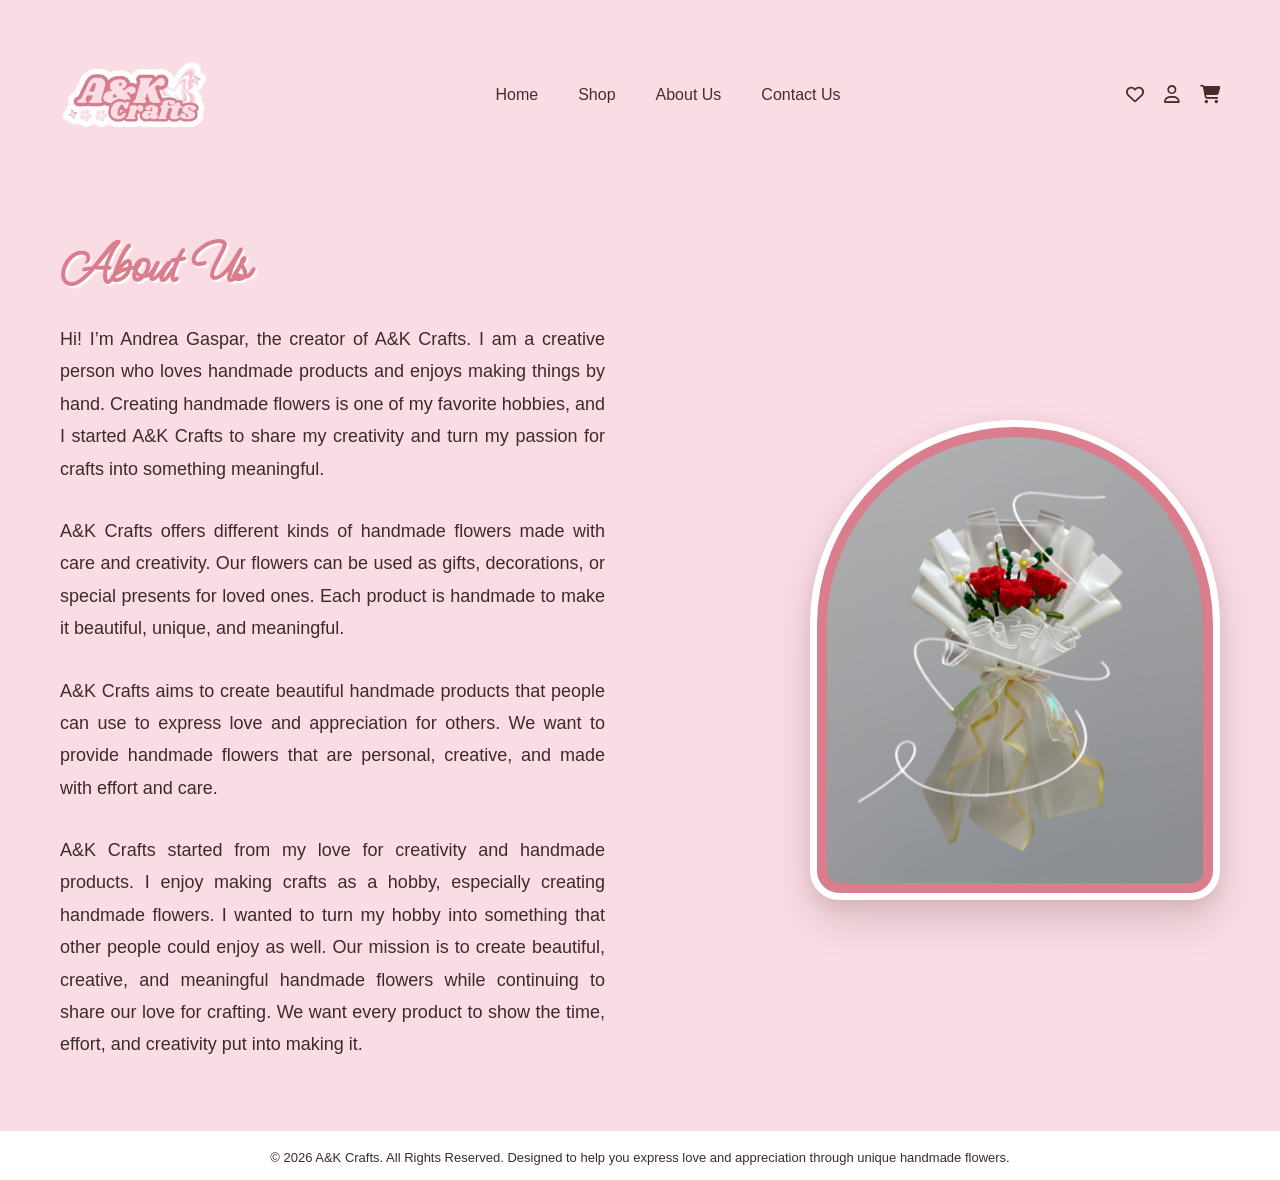
==== commit 8dba613e: "Fix about.html" ====
--- a/about.html
+++ b/about.html
@@ -28,7 +28,7 @@
             <a href="cart.html"><i class="fa-solid fa-cart-shopping"></i></a>
     </div>
   </header>
->
+  
   <section class="about-section">
     <div class="about-content">
       <div class="about-text">
